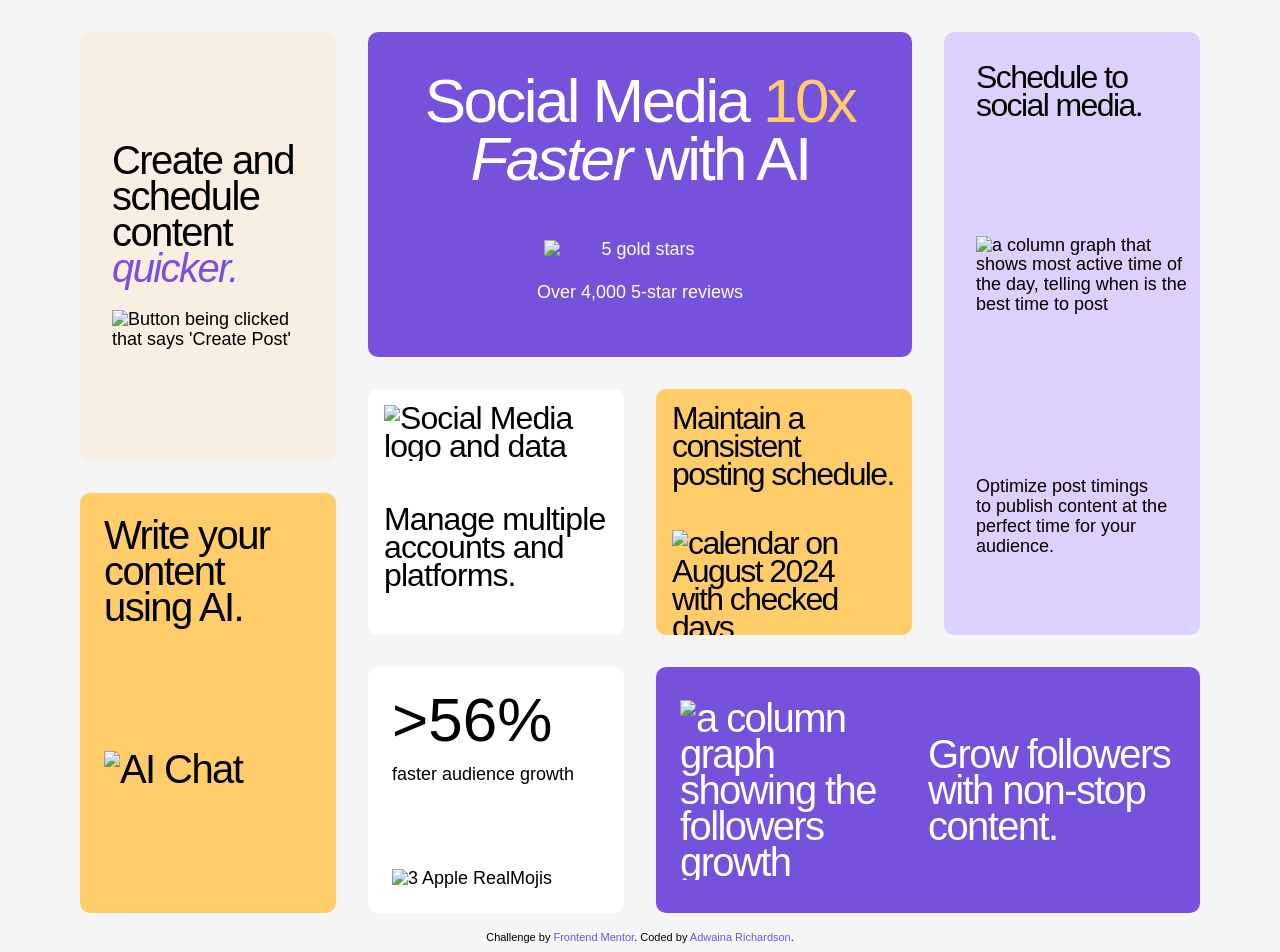
==== bento-grid-answer-key/index.html @ dd0f7665 "modified index.html and  added answer key file" ====
<!doctype html>
<html lang="en">
  <head>
    <meta charset="UTF-8" />
    <meta name="viewport" content="width=device-width, initial-scale=1.0" />
    <link
      rel="shortcut icon"
      href="./assets/images/favicon-32x32.png"
      type="image/x-icon"
    />
    <link rel="stylesheet" href="styles.css">
    <title>Frontend Mentor | Bento grid</title>
  </head>
  <body>
    <main>
      <div class="group group-1">
        <div class="box a">
          <h1>
            Social Media <span class="highlight">10x</span> <em>Faster</em> with
            AI
          </h1>
          <div class="stars">
            <div class="image__container">
              <img
                src="../assets/images/illustration-five-stars.webp"
                alt="5 gold stars"
              />
            </div>
            <p>Over 4,000 5-star reviews</p>
          </div>
        </div>
      </div>
      <div class="group group-2">
        <div class="box b">
          <div class="image__container">
            <img
              src="../assets/images/illustration-multiple-platforms.webp"
              alt="Social Media logo and data"
            />
          </div>
          <p>Manage multiple accounts and platforms.</p>
        </div>
        <div class="box c">
          <p>
            Maintain a consistent <br />
            posting schedule.
          </p>
          <div class="image__container">
            <img
              src="../assets/images/illustration-multiple-platforms.webp"
              alt="calendar on August 2024 with checked days"
            />
          </div>
        </div>
      </div>
      <div class="group group-3">
        <div class="box d">
          <h2>Schedule to social media.</h2>
          <div class="image__container">
            <img
              src="../assets/images/illustration-schedule-posts.webp"
              alt="a column graph that shows most active time of the day, telling when is the best time to post"
            />
          </div>
          <p>
            Optimize post timings to publish content at the perfect time for
            your audience.
          </p>
        </div>
      </div>
      <div class="group group-4">
        <div class="box e">
          <div class="image__container">
            <img
              src="./assets/images/illustration-grow-followers.webp"
              alt="a column graph showing the followers growth"
            />
          </div>
          <p>Grow followers with non-stop content.</p>
        </div>
        <div class="box f">
          <div class="text">
            <h3>>56%</h3>
            <p>faster audience growth</p>
          </div>
          <div class="image__container">
            <img
              src="./assets/images/illustration-audience-growth.webp"
              alt="3 Apple RealMojis"
            />
          </div>
        </div>
      </div>
      <div class="group group-5">
        <div class="box g">
          <p>Create and schedule content <em>quicker.</em></p>
          <div class="image__container">
            <img
              src="./assets/images/illustration-create-post.webp"
              alt="Button being clicked that says 'Create Post'"
            />
          </div>
        </div>
        <div class="box h">
          <p>Write your content using AI.</p>
          <div class="image__container">
            <img
              src="./assets/images/illustration-ai-content.webp"
              alt="AI Chat"
            />
          </div>
        </div>
      </div>
    </main>

    <footer class="attribution">
      Challenge by
      <a
        href="https://www.frontendmentor.io?ref=challenge"
        target="_blank"
        rel="external"
        >Frontend Mentor</a
      >. Coded by
      <a href="https://github.com/arichard02" target="_blank" rel="external"
        >Adwaina Richardson</a
      >.
    </footer>
  </body>
</html>
---- bento-grid-answer-key/styles.css ----
@font-face {
	font-family: "DMSans";
	src: url(./assets/fonts/DMSans-VariableFont_opsz\,wght.ttf);
}

@font-face {
	font-family: "DMSans";
	src: url(./assets/fonts/DMSans-Italic-VariableFont_opsz\,wght.ttf);
  font-style: italic;
}

/* CSS Reset: */

/* Box sizing rules */
*,
*::before,
*::after {
  box-sizing: border-box;
}

/* Prevent font size inflation */
html {
  -moz-text-size-adjust: none;
  -webkit-text-size-adjust: none;
  text-size-adjust: none;
}

/* Remove default margin in favour of better control in authored CSS */
body,
h1,
h2,
h3,
h4,
p,
figure,
blockquote,
dl,
dd {
  margin-block-end: 0;
  margin: 0;
  font-size: 100%;
}

/* Remove list styles on ul, ol elements with a list role, which suggests default styling will be removed */
ul[role="list"],
ol[role="list"] {
  list-style: none;
}

/* Set core body defaults */
body {
  min-height: 100vh;
}

/* A elements that don't have a class get default styles */
a:not([class]) {
  text-decoration-skip-ink: auto;
  color: currentColor;
}

/* Make images easier to work with */
img,
picture {
  max-width: 100%;
  display: block;
}

/* Inherit fonts for inputs and buttons */
input,
button,
textarea,
select {
  font-family: inherit;
  font-size: inherit;
}

/* Make sure textareas without a rows attribute are not tiny */
textarea:not([rows]) {
  min-height: 10em;
}

/* Anything that has been anchored to should have extra scroll margin */
:target {
  scroll-margin-block: 5ex;
}
/* CSS Reset END */

:root {
	/* Cores: */
	--clr-purple-100: #dbd1fc;
	--clr-purple-500: #7551dc;
	--clr-yellow-100: #f9eee2;
	--clr-yellow-500: #ffcc6a;
	--clr-white: #fff;
	--clr-black: #000;

	/* Texto: */
	--txt-regular: 400 1.125rem/111% "DMSans", Arial, sans-serif;
  --_txt-medium: 500 var(--txt-medium)/87.5% "DMSans", Arial, sans-serif;
  --_txt-heading-1: 500 var(--txt-heading-1)/93.5% "DMSans", Arial, sans-serif;
  --_txt-heading-2: 500 var(--txt-heading-2)/90% "DMSans", Arial, sans-serif;
  
  --txt-ls-regular: 0;
  --txt-ls-medium: -0.1rem;
  --txt-ls-heading-1: -0.1625rem;
  --txt-ls-heading-2: -0.1rem;

	  /* 
    Desktop:
    --txt-heading-1: 3.875rem;
    --txt-heading-2: 2.5rem;
    --txt-medium: 2rem; 
    */

    /* 
    Tablet:
    --txt-heading-1: 3.375rem;
    --txt-heading-2: 2.25rem;
    --txt-medium: 1.75rem; 
    */

    /* 
    Mobile: 
    --txt-heading-1: 2.875rem;
    --txt-heading-2: 2rem;
    --txt-medium: 1.625rem;
    */

	/* Espaçamento: */
	---500: 2.5rem;
	---400: 2rem;
	---300: 1.5rem;
	---200: 1rem;
	---100: .5rem;
}

html {
  --txt-heading-1: 2.875rem;
  --txt-heading-2: 2rem;
  --txt-medium: 1.625rem;
}

body {
  font: var(--txt-regular);
  color: var(--clr-black);
  padding: var(---400) var(---200);
  margin: auto;
  background: #F6F5F6;
  display: grid;
  grid-template-rows: 1fr 0;
}

main {
  display: grid;
  gap: var(---400);
}

.group {
  display: flex;
  flex-direction: column;
  gap: inherit;
}

.box {
  border-radius: 10px;
  padding: var(---200);
  width: 100%;
}

.image__container {
  position: relative;
  overflow: hidden;
}

.a { /* 10x faster with AI */
  background: var(--clr-purple-500);
  padding: var(---500) var(---400);
  display: grid;
  gap: var(---300);
  font: var(--_txt-heading-1);
  color: var(--clr-white);
  text-align: center;
}

.a h1 {
  font-weight: 500;
  letter-spacing: var(--txt-ls-heading-1);
}

.a .stars { 
  display: grid;
  gap: var(---100);
  font: var(--txt-regular);
  letter-spacing: var(--txt-ls-regular);

}

.a .stars img {
  margin: auto;
  max-width: min(100%, 12rem);
}

.a .highlight {
  color: var(--clr-yellow-500);
}

.b { /* Manage multiple */
  background: var(--clr-white);
  font: var(--_txt-medium);
  letter-spacing: var(--txt-ls-medium);
  display:grid;
  gap:var(---200);
}

.b img {
  max-width: min(20rem, 320px);
}

.c { /* Posting Schedule */
  background: var(--clr-yellow-500);
  padding-bottom: 0;
  font: var(--_txt-medium);
  letter-spacing: var(--txt-ls-medium);
  display: grid;
  gap: var(---200);
}

.c .image__container {
  height: min(8.4375rem, 180px);
}

.c img {
  max-width: min(13rem, 285px);
  position: absolute;
  overflow: hidden;
}

.d { /* Schedule to Social Media */
  background: var(--clr-purple-100);
  display: grid;
  gap: var(---300);
  padding: var(---400);
  text-align: center;
}

.d h2 {
  font: var(--_txt-medium);
  letter-spacing: var(--txt-ls-medium);
}

.d .image__container {
  margin: 0 -1rem;
}

.d img {
  max-height: 19rem;
  margin: auto;
}

.e { /* Follower Growth */
  background: var(--clr-purple-500);
  padding: var(---300);
  font: var(--_txt-heading-2);
  letter-spacing: var(--txt-ls-heading-2);
  text-align: center;
  color: white;
  display: grid;
  gap: var(---500);
}

.e p {
  padding: 0 var(---200);
}

.e img {
  max-width: 100%;
  margin: auto;
}

.f { /* 56% */
  background: var(--clr-white);
  padding: var(---300);
  display: grid;
  gap: var(---300);
}

.f .text {
  display: grid;
  gap: var(---200);
}

.f h3 {
  font: var(--_txt-heading-1);
}

.f img {
  width: 11.125rem;
}

.g { /* Create Post */
  background :var(--clr-yellow-100);
  padding: var(---400);
  display: grid;
  gap: var(---300);
}

.g p {
  font: var(--_txt-heading-2);
  letter-spacing: var(--txt-ls-heading-2);
}

.g em {
  color: var(--clr-purple-500);
}

.g img {
  max-width: min(11.875rem, 200px);
}

.h { /* Write with AI */
  background :var(--clr-yellow-500);
  padding: var(---300);
  display: grid;
  gap: var(---300);
  font: var(--_txt-heading-2);
  letter-spacing: var(--txt-ls-heading-2);
}

.h img {
  max-width: min(13.75rem, 260px);
}

.attribution {
  padding: 1rem 0 1.5rem;
  font-size: .6875rem;
  text-align: center;
}

.attribution a {
  text-decoration: none;
  color: var(--clr-purple-500);
  border-radius: 3px;
  transition: 150ms ease;

  &:hover {
    background: var(--clr-purple-500);
    padding: 4px;
    color: var(--clr-white);
  }
}

@media only screen and (min-width: 48rem ) {
  html {
    --txt-heading-1: 3.375rem;
    --txt-heading-2: 2.25rem;
    --txt-medium: 1.75rem; 
  }

  .group {
    flex-direction: row;
  }

  .group-4 {
    flex-direction: column;
  }

  .b img {
    max-width: min(23rem, 400px);
  }

  .d img {
    max-height: initial;
    max-width: 50%;
  }

  .d p {
    max-width: max(20rem, 400px);
    margin: auto;
  }

  .e img {
    max-width: min(20rem, 340px);
  }
  
  .e {
    display: flex;
    align-items: center;
    justify-content: center;
  }

  .e p {
    max-width: 45%;
  }

  .f {
  display: flex;
  justify-content: space-between;
  }
}

@media only screen and (min-width: 64rem) {
  html {
    --txt-heading-1: 3.875rem;
    --txt-heading-2: 2.5rem;
    --txt-medium: 2rem; 
  }

  main {
    grid-template-columns: 16rem 34rem 16rem;
    grid-template-rows: 20.3125rem 15.375rem 15.375rem;
    max-width: calc(90rem - 20rem);
    height: calc(64.3125rem - 9.25rem);
    margin: auto;
    max-height: 55rem;
  }

  .group-1 {
    grid-column: 2;
    grid-row: 1;
  }

  .group-2 {
    grid-column: 2;
    grid-row: 2;
  }

  .group-3 {
    grid-column: 3;
    grid-row: 1 / span 2;
  }
  
  .group-4 {
    flex-direction: row-reverse;
    grid-column: 2/4;
    grid-row: 3;
  }
  
  .group-5 {
    flex-direction: column;
    grid-column: 1;
    grid-row: 1 / span 3;
  }

  .b {
    letter-spacing: -0.0563rem;
  }

  .b img {
    max-height: 4.2rem;
  }

  .c {
    overflow: hidden;
  }

  .c .image__container {
    margin-bottom: -2.5rem;
  }

  .c img {
    top: max(8px, 0.5rem);
  }

  .d {
    text-align: left;
  }

  .d .image__container {
    max-width: initial;
    max-height: 22.3125rem;
    margin: 0 -2rem 0 0;
  }

  .d img {
    max-width: initial;
    margin: initial;
    object-fit: cover;
    object-position: left;
    height: 100%;
  }

  .d p {
    max-width: initial;
  }

  .e {
    text-align: left;
    justify-content: space-between;
    gap: 0;
  }

  .e p {
    max-width: 50%;
    padding: 0;
  }

  .e img {
    max-width: 14rem;
  }

  .f {
    flex-direction: column;
    max-width: 16rem;
  }

  .g, .h {
    height: 100%;
  }

  .g {
    display: flex;
    flex-direction: column;
    align-items: center;
    justify-content: center;
  }

  .g img {
    max-width: 100%;
  }

  .h .image__container {
    margin: 0 -0.75rem 0 0;
  }

  .h img {
    max-width: 12rem;
  }
}
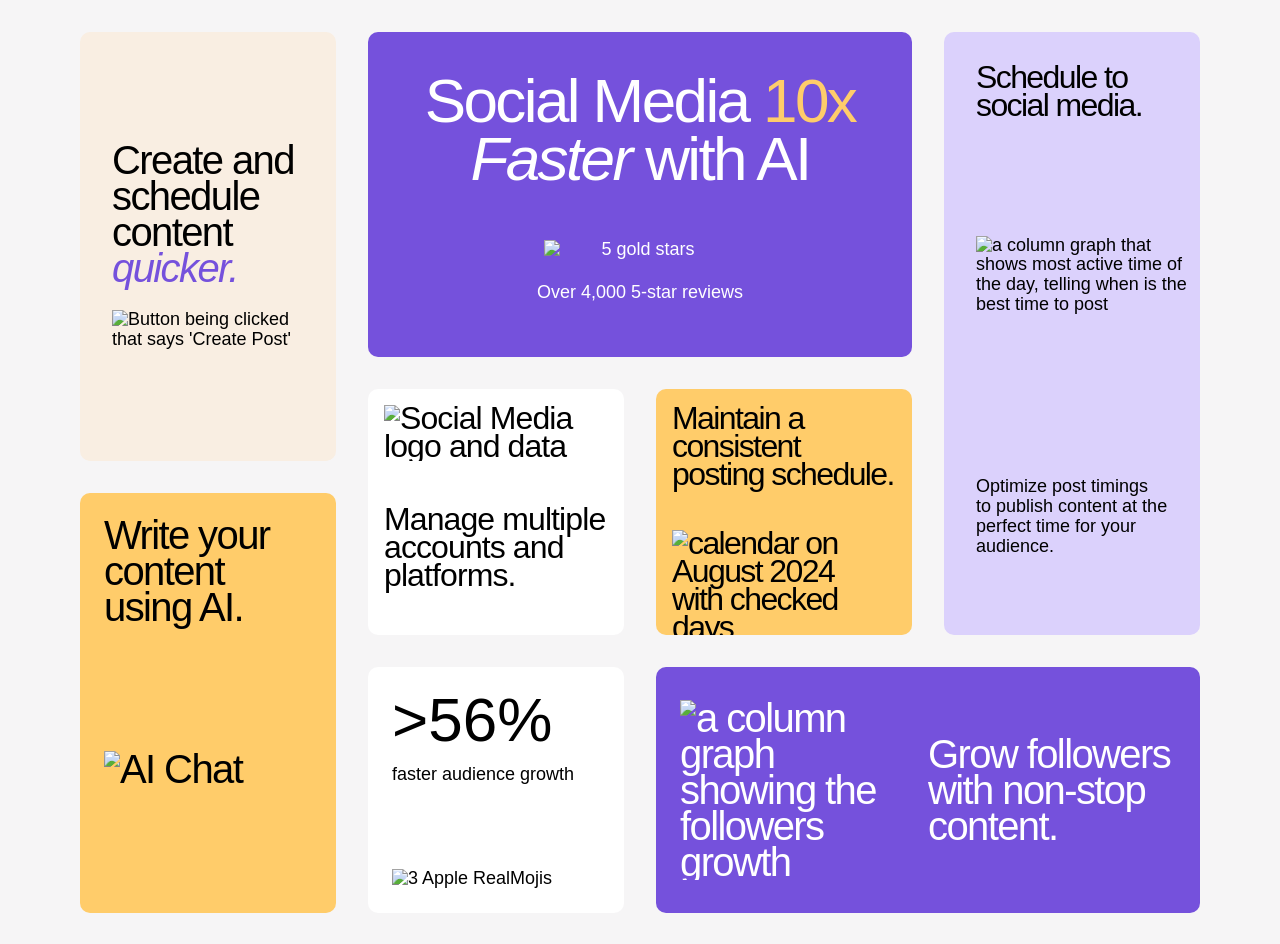
==== commit 5b1200f8: "cards in row 1 are aligned" ====
--- a/bento-grid-answer-key/index.html
+++ b/bento-grid-answer-key/index.html
@@ -113,7 +113,7 @@
       </div>
     </main>
 
-    <footer class="attribution">
+    <!-- <footer class="attribution">
       Challenge by
       <a
         href="https://www.frontendmentor.io?ref=challenge"
@@ -124,6 +124,6 @@
       <a href="https://github.com/arichard02" target="_blank" rel="external"
         >Adwaina Richardson</a
       >.
-    </footer>
+    </footer> -->
   </body>
 </html>
